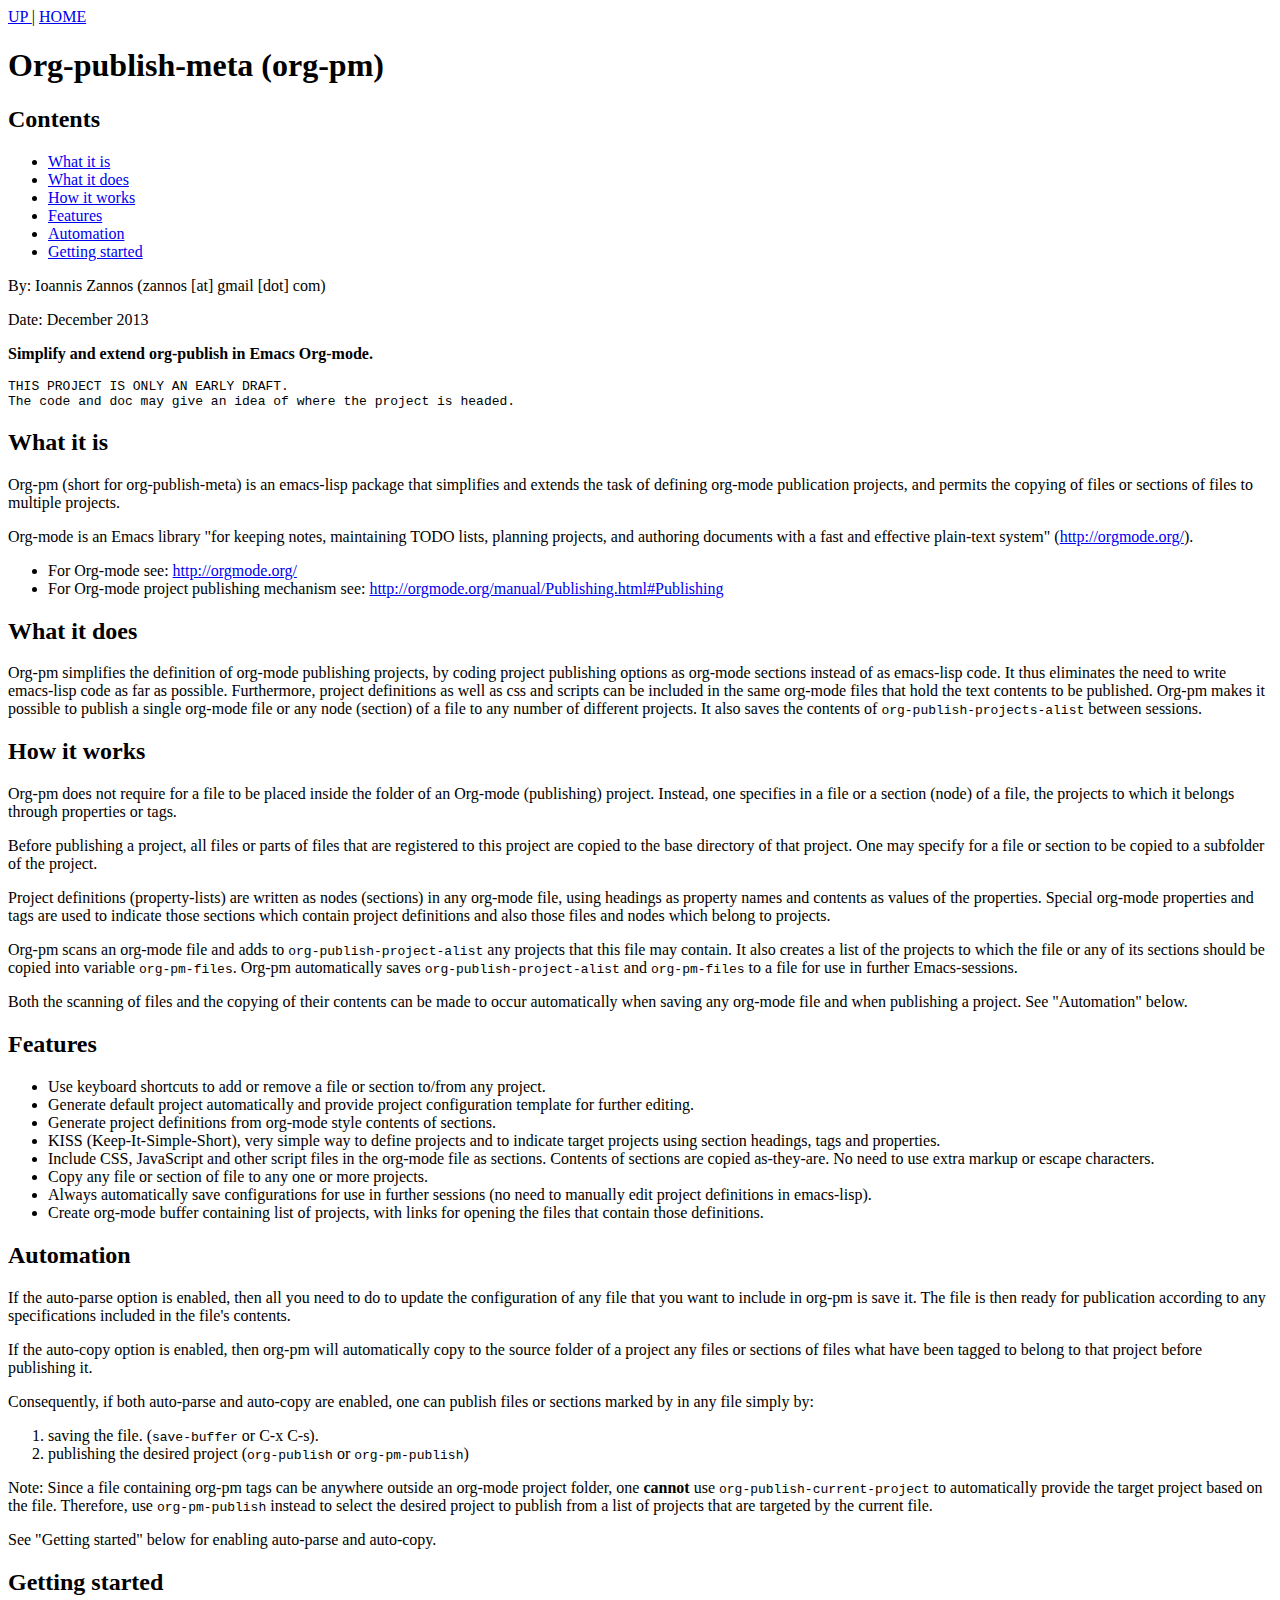
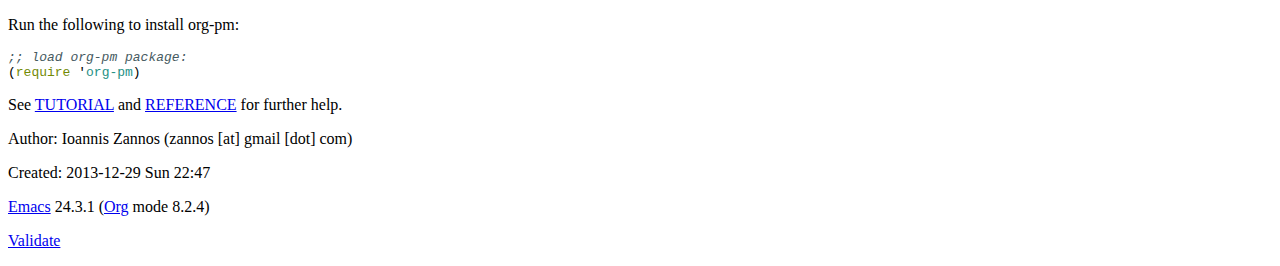
==== index.html @ 91d528b8 "+index" ====
<?xml version="1.0" encoding="utf-8"?>
<!DOCTYPE html PUBLIC "-//W3C//DTD XHTML 1.0 Strict//EN"
"http://www.w3.org/TR/xhtml1/DTD/xhtml1-strict.dtd">
<html xmlns="http://www.w3.org/1999/xhtml" lang="en" xml:lang="en">
<head>
<title>Org-publish-meta (org-pm)</title>
<!-- 2013-12-29 Sun 22:47 -->
<meta  http-equiv="Content-Type" content="text/html;charset=utf-8" />
<meta  name="generator" content="Org-mode" />
<meta  name="author" content="Ioannis Zannos (zannos [at] gmail [dot] com)" />
<link href="./static/bootstrap.min.css" rel="stylesheet" media="screen">
<link href="./static/worg.min.css" rel="stylesheet" type="text/css">
</head>
<body>
<div id="org-div-home-and-up">
 <a accesskey="h" href="./"> UP </a>
 |
 <a accesskey="H" href="./"> HOME </a>
</div><div id="content">
<h1 class="title">Org-publish-meta (org-pm)</h1>
<div id="table-of-contents">
<h2>Contents</h2>
<div id="text-table-of-contents">
<ul>
<li><a href="#sec-1">What it is</a></li>
<li><a href="#sec-2">What it does</a></li>
<li><a href="#sec-3">How it works</a></li>
<li><a href="#sec-4">Features</a></li>
<li><a href="#sec-5">Automation</a></li>
<li><a href="#sec-6">Getting started</a></li>
</ul>
</div>
</div>
<p>
By: Ioannis Zannos (zannos [at] gmail [dot] com)
</p>

<p>
Date: December 2013
</p>

<p>
<b>Simplify and extend org-publish in Emacs Org-mode.</b>
</p>

<pre class="example">
THIS PROJECT IS ONLY AN EARLY DRAFT.
The code and doc may give an idea of where the project is headed.
</pre>

<div id="outline-container-sec-1" class="outline-2">
<h2 id="sec-1">What it is</h2>
<div class="outline-text-2" id="text-1">
<p>
Org-pm (short for org-publish-meta) is an emacs-lisp package that simplifies and extends the task of defining org-mode publication projects, and permits the copying of files or sections of files to multiple projects.
</p>

<p>
Org-mode is an Emacs library "for keeping notes, maintaining TODO lists, planning projects, and authoring documents with a fast and effective plain-text system" (<a href="http://orgmode.org/">http://orgmode.org/</a>).
</p>

<ul class="org-ul">
<li>For Org-mode see: <a href="http://orgmode.org/">http://orgmode.org/</a>
</li>
<li>For Org-mode project publishing mechanism see: <a href="http://orgmode.org/manual/Publishing.html#Publishing">http://orgmode.org/manual/Publishing.html#Publishing</a>
</li>
</ul>
</div>
</div>
<div id="outline-container-sec-2" class="outline-2">
<h2 id="sec-2">What it does</h2>
<div class="outline-text-2" id="text-2">
<p>
Org-pm simplifies the definition of org-mode publishing projects, by coding project publishing options as org-mode sections instead of as emacs-lisp code.  It thus eliminates the need to write emacs-lisp code as far as possible.  Furthermore, project definitions as well as css and scripts can be included in the same org-mode files that hold the text contents to be published.  Org-pm makes it possible to publish a single org-mode file or any node (section) of a file to any number of different projects.  It also saves the contents of <code>org-publish-projects-alist</code> between sessions.
</p>
</div>
</div>
<div id="outline-container-sec-3" class="outline-2">
<h2 id="sec-3">How it works</h2>
<div class="outline-text-2" id="text-3">
<p>
Org-pm does not require for a file to be placed inside the folder of an Org-mode (publishing) project.  Instead, one specifies in a file or a section (node) of a file, the projects to which it belongs through properties or tags.
</p>

<p>
Before publishing a project, all files or parts of files that are registered to this project are copied to the base directory of that project.  One may specify for a file or section to be copied to a subfolder of the project.
</p>

<p>
Project definitions (property-lists) are written as nodes (sections) in any org-mode file, using headings as property names and contents as values of the properties.  Special org-mode properties and tags are used to indicate those sections which contain project definitions and also those files and nodes which belong to projects.
</p>

<p>
Org-pm scans an org-mode file and adds to <code>org-publish-project-alist</code> any projects that this file may contain.  It also creates a list of the projects to which the file or any of its sections should be copied into variable <code>org-pm-files</code>.  Org-pm automatically saves <code>org-publish-project-alist</code> and <code>org-pm-files</code> to a file for use in further Emacs-sessions.
</p>

<p>
Both the scanning of files and the copying of their contents can be made to occur automatically when saving any org-mode file and when publishing a project.  See "Automation" below.
</p>
</div>
</div>
<div id="outline-container-sec-4" class="outline-2">
<h2 id="sec-4">Features</h2>
<div class="outline-text-2" id="text-4">
<ul class="org-ul">
<li>Use keyboard shortcuts to add or remove a file or section to/from any project.
</li>
<li>Generate default project automatically and provide project configuration template for further editing.
</li>
<li>Generate project definitions from org-mode style contents of sections.
</li>
<li>KISS (Keep-It-Simple-Short), very simple way to define projects and to indicate target projects using section headings, tags and properties.
</li>
<li>Include CSS, JavaScript and other script files in the org-mode file as sections. Contents of sections are copied as-they-are.  No need to use extra markup or escape characters.
</li>
<li>Copy any file or section of file to any one or more projects.
</li>
<li>Always automatically save configurations for use in further sessions (no need to manually edit project definitions in emacs-lisp).
</li>
<li>Create org-mode buffer containing list of projects, with links for opening the files that contain those definitions.
</li>
</ul>
</div>
</div>
<div id="outline-container-sec-5" class="outline-2">
<h2 id="sec-5">Automation</h2>
<div class="outline-text-2" id="text-5">
<p>
If the auto-parse option is enabled, then all you need to do to update the configuration of any file that you want to include in org-pm is save it.  The file is then ready for publication according to any specifications included in the file's contents.
</p>

<p>
If the auto-copy option is enabled, then org-pm will automatically copy to the source folder of a project any files or sections of files what have been tagged to belong to that project before publishing it.
</p>

<p>
Consequently, if both auto-parse and auto-copy are enabled, one can publish files or sections marked by in any file simply by:
</p>

<ol class="org-ol">
<li>saving the file. (<code>save-buffer</code> or C-x C-s).
</li>
<li>publishing the desired project (<code>org-publish</code> or <code>org-pm-publish</code>)
</li>
</ol>

<p>
Note: Since a file containing org-pm tags can be anywhere outside an org-mode project folder, one <b>cannot</b> use <code>org-publish-current-project</code> to automatically provide the target project based on the file.  Therefore, use <code>org-pm-publish</code> instead to select the desired project to publish from a list of projects that are targeted by the current file.
</p>

<p>
See "Getting started" below for enabling auto-parse and auto-copy.
</p>
</div>
</div>
<div id="outline-container-sec-6" class="outline-2">
<h2 id="sec-6">Getting started</h2>
<div class="outline-text-2" id="text-6">
<p>
Run the following to install org-pm:
</p>

<div class="org-src-container">

<pre class="src src-elisp"><span style="color: #465a61; font-style: italic;">;; </span><span style="color: #465a61; font-style: italic;">load org-pm package:</span>
(<span style="color: #728a05;">require</span> '<span style="color: #259185;">org-pm</span>)
</pre>
</div>

<p>
See <a href="TUTORIAL.html">TUTORIAL</a> and <a href="REFERENCE.html">REFERENCE</a> for further help.
</p>
</div>
</div>
</div>
<div id="postamble" class="status">
<p class="author">Author: Ioannis Zannos (zannos [at] gmail [dot] com)</p>
<p class="date">Created: 2013-12-29 Sun 22:47</p>
<p class="creator"><a href="http://www.gnu.org/software/emacs/">Emacs</a> 24.3.1 (<a href="http://orgmode.org">Org</a> mode 8.2.4)</p>
<p class="validation"><a href="http://validator.w3.org/check?uri=referer">Validate</a></p>
</div>
</body>
</html>
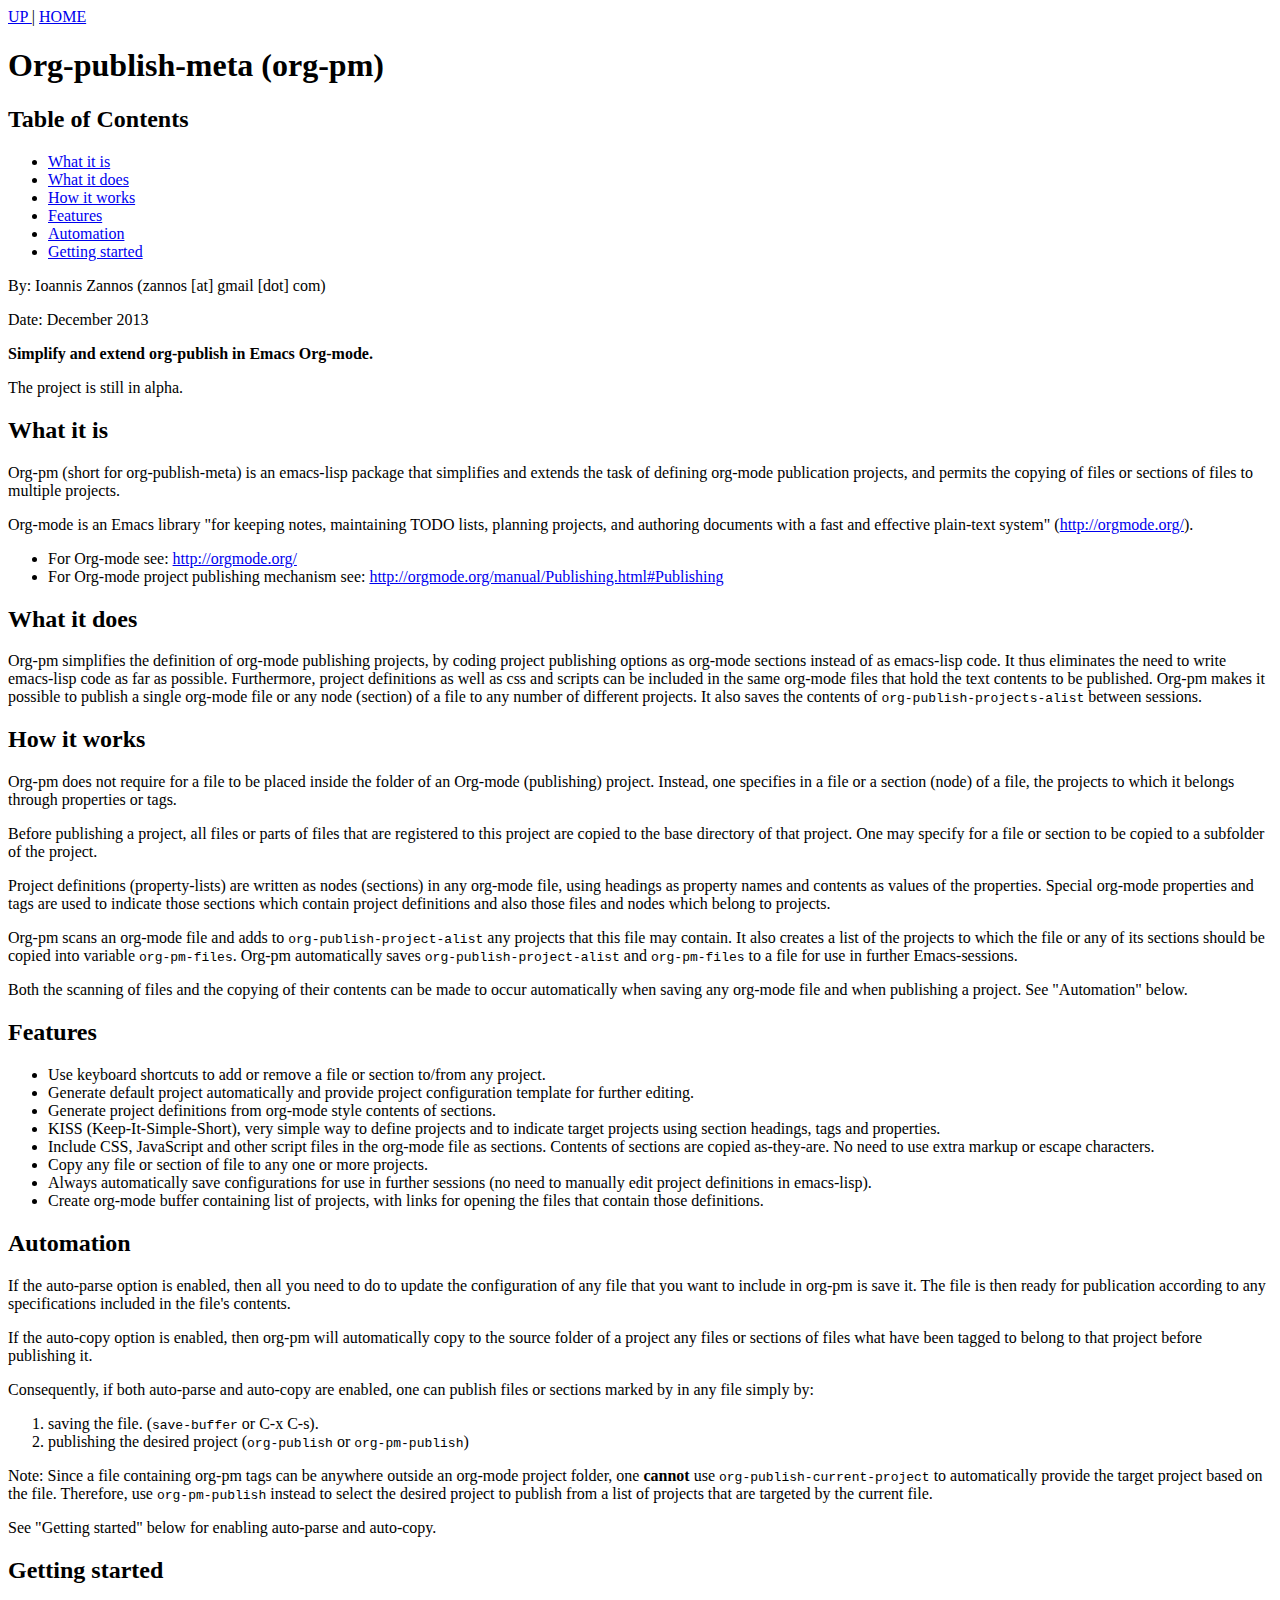
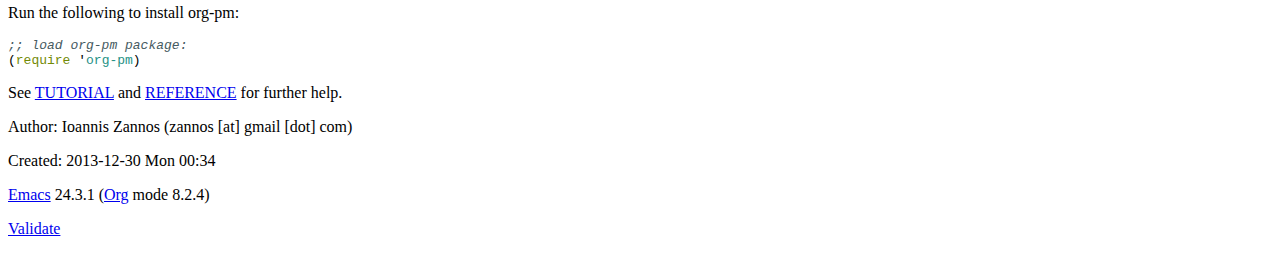
==== commit 7dde0898: "problems with capitalized files?" ====
--- a/index.html
+++ b/index.html
@@ -4,7 +4,7 @@
 <html xmlns="http://www.w3.org/1999/xhtml" lang="en" xml:lang="en">
 <head>
 <title>Org-publish-meta (org-pm)</title>
-<!-- 2013-12-29 Sun 22:47 -->
+<!-- 2013-12-30 Mon 00:34 -->
 <meta  http-equiv="Content-Type" content="text/html;charset=utf-8" />
 <meta  name="generator" content="Org-mode" />
 <meta  name="author" content="Ioannis Zannos (zannos [at] gmail [dot] com)" />
@@ -19,7 +19,7 @@
 </div><div id="content">
 <h1 class="title">Org-publish-meta (org-pm)</h1>
 <div id="table-of-contents">
-<h2>Contents</h2>
+<h2>Table of Contents</h2>
 <div id="text-table-of-contents">
 <ul>
 <li><a href="#sec-1">What it is</a></li>
@@ -43,10 +43,9 @@
 <b>Simplify and extend org-publish in Emacs Org-mode.</b>
 </p>
 
-<pre class="example">
-THIS PROJECT IS ONLY AN EARLY DRAFT.
-The code and doc may give an idea of where the project is headed.
-</pre>
+<p>
+The project is still in alpha.
+</p>
 
 <div id="outline-container-sec-1" class="outline-2">
 <h2 id="sec-1">What it is</h2>
@@ -175,7 +174,7 @@
 </div>
 <div id="postamble" class="status">
 <p class="author">Author: Ioannis Zannos (zannos [at] gmail [dot] com)</p>
-<p class="date">Created: 2013-12-29 Sun 22:47</p>
+<p class="date">Created: 2013-12-30 Mon 00:34</p>
 <p class="creator"><a href="http://www.gnu.org/software/emacs/">Emacs</a> 24.3.1 (<a href="http://orgmode.org">Org</a> mode 8.2.4)</p>
 <p class="validation"><a href="http://validator.w3.org/check?uri=referer">Validate</a></p>
 </div>
